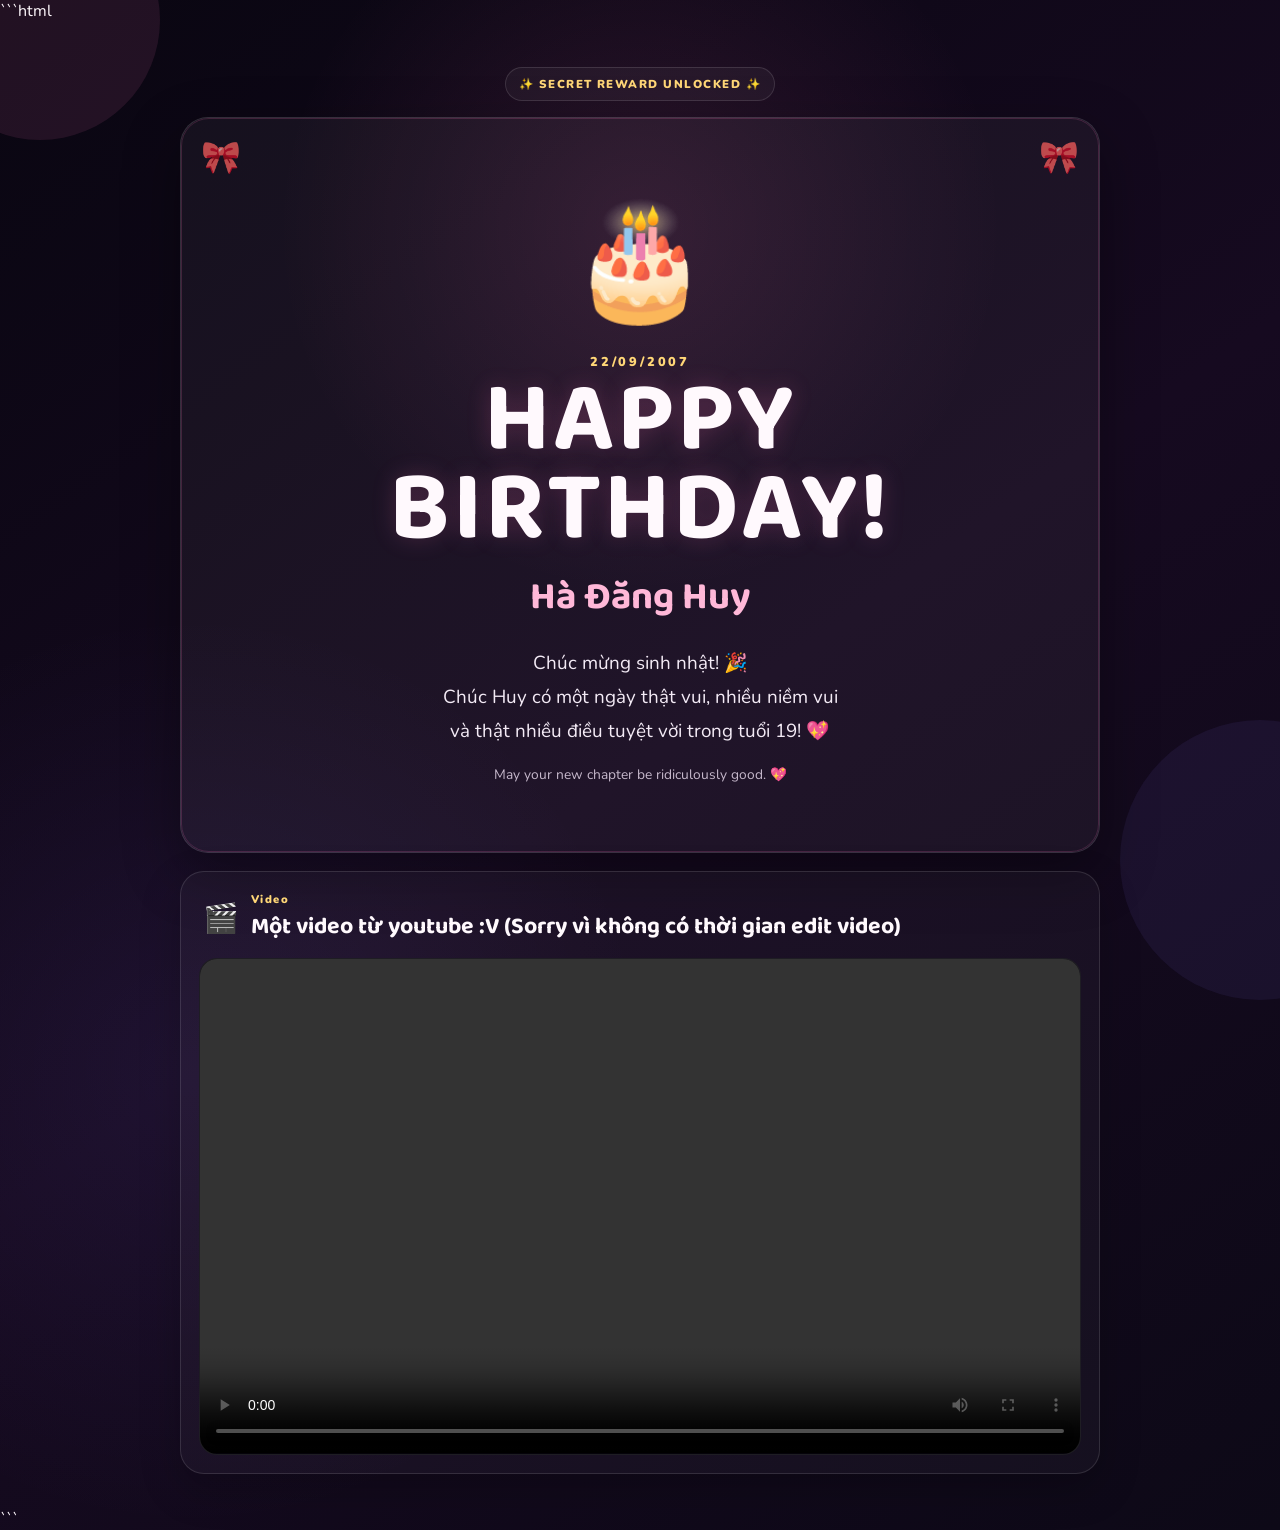
==== birthday.html @ 04f44979 "v1" ====
```html
<!doctype html>
<html lang="vi">
  <head>
    <meta charset="UTF-8" />
    <meta name="viewport" content="width=device-width, initial-scale=1.0" />

    <title>Birthday Celebration 🎂</title>
    <meta name="theme-color" content="#1e0b2d" />

    <link rel="preconnect" href="https://fonts.googleapis.com" />
    <link rel="preconnect" href="https://fonts.gstatic.com" crossorigin />
    <link
      href="https://fonts.googleapis.com/css2?family=Baloo+2:wght@500;600;700;800&family=Nunito:wght@400;600;700;800&display=swap"
      rel="stylesheet"
    />

    <link rel="stylesheet" href="birthday.css" />
  </head>

  <body>
    <div id="celebration" aria-hidden="true"></div>

    <div class="sky-glow glow-a"></div>
    <div class="sky-glow glow-b"></div>

    <main class="birthday-page">
      <div class="top-badge">✨ SECRET REWARD UNLOCKED ✨</div>

      <!-- =========================
         BIRTHDAY CARD
    ========================== -->

      <section class="birthday-card">
        <div class="ribbon ribbon-left">🎀</div>
        <div class="ribbon ribbon-right">🎀</div>

        <div class="cake">🎂</div>

        <p class="mini-title">22/09/2007</p>

        <h1>HAPPY BIRTHDAY!</h1>

        <div class="recipient" id="recipientName">Bạn thân</div>

        <div class="message" id="birthdayMessage"></div>

        <div class="wish-line">
          May your new chapter be ridiculously good. 💖
        </div>
      </section>

      <!-- =========================
         LOCAL VIDEO
    ========================== -->

      <section class="video-card">
        <div class="video-heading">
          <span>🎬</span>

          <div>
            <div class="video-kicker">Video</div>

            <h2>
              Một video từ youtube :V (Sorry vì không có thời gian edit video)
            </h2>
          </div>
        </div>

        <div class="video-frame-wrap">
          <video
            id="birthdayVideo"
            class="birthday-video"
            controls
            preload="metadata"
            playsinline
            poster=""
          >
            <source src="video.mp4" type="video/mp4" />

            Trình duyệt của bạn không hỗ trợ video.
          </video>
        </div>
      </section>
    </main>

    <script src="birthday.js"></script>
  </body>
</html>
```
---- birthday.css ----
:root {
  --bg: #0a0712;
  --pink: #ff72b6;
  --pink-2: #ffb8d8;
  --violet: #8c75ff;
  --gold: #ffd777;
  --text: #fff9fd;
  --muted: #c6b8cb;

  --line: rgba(255, 255, 255, 0.12);

  --shadow: 0 20px 55px rgba(0, 0, 0, 0.35);
}

/* =========================================
   RESET
========================================= */

* {
  box-sizing: border-box;
}

html,
body {
  margin: 0;
  min-height: 100%;
}

body {
  min-height: 100vh;

  overflow-x: hidden;

  color: var(--text);

  font-family: "Nunito", system-ui, sans-serif;

  background:
    radial-gradient(
      circle at 50% 15%,
      rgba(255, 114, 182, 0.12),
      transparent 25%
    ),
    radial-gradient(
      circle at 15% 70%,
      rgba(140, 117, 255, 0.08),
      transparent 30%
    ),
    linear-gradient(145deg, #090611, #160a20 50%, #0d0917);
}

/* =========================================
   PARTICLE CONTAINER
========================================= */

#celebration {
  position: fixed;

  inset: 0;

  pointer-events: none;

  overflow: hidden;

  z-index: 10;
}

/* =========================================
   CONFETTI
========================================= */

.confetti {
  position: absolute;

  top: -20px;

  width: 6px;
  height: 11px;

  border-radius: 2px;

  opacity: 0;

  animation: confettiFall var(--dur) linear var(--delay) forwards;

  will-change: transform, opacity;
}

/* =========================================
   FIREWORK
========================================= */

.firework {
  position: absolute;

  width: 4px;
  height: 4px;

  border-radius: 50%;

  background: white;

  animation: burst 1s ease-out forwards;

  will-change: transform, opacity;
}

.firework::before,
.firework::after {
  content: "";

  position: absolute;

  width: 4px;
  height: 4px;

  border-radius: 50%;

  box-shadow:
    0 -45px 0 #ff72b6,
    32px -32px 0 #ffd777,
    45px 0 0 #8c75ff,
    32px 32px 0 #ffb8d8,
    0 45px 0 #ff72b6,
    -32px 32px 0 #ffd777,
    -45px 0 0 #8c75ff,
    -32px -32px 0 #ffb8d8;
}

.firework::after {
  transform: rotate(22.5deg);
}

/* =========================================
   BACKGROUND GLOW
========================================= */

.sky-glow {
  position: fixed;

  z-index: -1;

  border-radius: 50%;

  pointer-events: none;
}

.glow-a {
  width: 240px;
  height: 240px;

  top: -100px;
  left: -80px;

  background: rgba(255, 114, 182, 0.1);
}

.glow-b {
  width: 280px;
  height: 280px;

  right: -120px;
  bottom: -100px;

  background: rgba(140, 117, 255, 0.08);
}

/* =========================================
   PAGE
========================================= */

.birthday-page {
  width: min(920px, calc(100% - 24px));

  margin: 0 auto;

  padding: 45px 0 34px;
}

/* =========================================
   TOP BADGE
========================================= */

.top-badge {
  width: fit-content;

  margin: 0 auto 16px;

  padding: 8px 13px;

  border-radius: 999px;

  border: 1px solid rgba(255, 255, 255, 0.12);

  background: rgba(255, 255, 255, 0.04);

  color: var(--gold);

  font-size: 0.72rem;

  font-weight: 900;

  letter-spacing: 0.13em;
}

/* =========================================
   BIRTHDAY CARD
========================================= */

.birthday-card {
  position: relative;

  overflow: hidden;

  text-align: center;

  padding: clamp(34px, 7vw, 68px) clamp(20px, 7vw, 72px);

  border: 1px solid var(--line);

  border-radius: 28px;

  background: rgba(255, 255, 255, 0.045);

  box-shadow: var(--shadow);

  animation: cardIn 0.65s cubic-bezier(0.16, 1, 0.3, 1) both;
}

/* =========================================
   CARD BORDER
========================================= */

.birthday-card::before {
  content: "";

  position: absolute;

  inset: 0;

  border-radius: inherit;

  border: 1px solid rgba(255, 114, 182, 0.18);

  pointer-events: none;
}

/* =========================================
   CAKE
========================================= */

.cake {
  font-size: clamp(4rem, 12vw, 7rem);

  animation: float 4s ease-in-out infinite;

  will-change: transform;
}

/* =========================================
   TITLE
========================================= */

.mini-title {
  margin: 14px 0 5px;

  color: var(--gold);

  font-size: 0.8rem;

  font-weight: 900;

  letter-spacing: 0.22em;
}

h1 {
  margin: 0;

  font-family: "Baloo 2", sans-serif;

  font-size: clamp(3rem, 9vw, 6.2rem);

  line-height: 0.9;

  letter-spacing: 0.03em;

  text-shadow: 0 0 25px rgba(255, 114, 182, 0.2);
}

/* =========================================
   RECIPIENT
========================================= */

.recipient {
  margin-top: 12px;

  color: var(--pink-2);

  font-family: "Baloo 2", sans-serif;

  font-size: clamp(1.6rem, 4vw, 2.4rem);

  font-weight: 700;
}

/* =========================================
   MESSAGE
========================================= */

.message {
  white-space: pre-line;

  width: min(680px, 100%);

  margin: 19px auto 0;

  color: #f3eaf5;

  font-size: clamp(1rem, 2.5vw, 1.18rem);

  line-height: 1.8;

  animation: revealText 0.8s 0.2s both;
}

.wish-line {
  margin-top: 17px;

  color: var(--muted);

  font-size: 0.86rem;
}

/* =========================================
   RIBBON
========================================= */

.ribbon {
  position: absolute;

  top: 18px;

  font-size: 2rem;

  opacity: 0.72;

  animation: sway 4s ease-in-out infinite;

  will-change: transform;
}

.ribbon-left {
  left: 20px;
}

.ribbon-right {
  right: 20px;

  animation-delay: 0.7s;
}

/* =========================================
   VIDEO CARD
========================================= */

.video-card {
  margin-top: 18px;

  padding: 18px;

  border: 1px solid var(--line);

  border-radius: 24px;

  background: rgba(255, 255, 255, 0.03);

  box-shadow: 0 15px 40px rgba(0, 0, 0, 0.22);

  animation: cardIn 0.7s 0.1s both;
}

/* =========================================
   VIDEO TITLE
========================================= */

.video-heading {
  display: flex;

  gap: 12px;

  align-items: center;

  margin: 2px 4px 13px;
}

.video-heading > span {
  font-size: 1.8rem;
}

.video-kicker {
  color: var(--gold);

  font-size: 0.7rem;

  font-weight: 900;

  letter-spacing: 0.13em;
}

.video-heading h2 {
  margin: 1px 0 0;

  font-family: "Baloo 2", sans-serif;

  font-size: 1.45rem;
}

/* =========================================
   VIDEO
========================================= */

.video-frame-wrap {
  position: relative;

  width: 100%;

  aspect-ratio: 16 / 9;

  overflow: hidden;

  border-radius: 18px;

  border: 1px solid rgba(255, 255, 255, 0.1);

  background: #05030a;
}

.birthday-video {
  display: block;

  width: 100%;

  height: 100%;

  object-fit: contain;

  border: 0;
}

/* =========================================
   FOOTER
========================================= */

footer {
  text-align: center;

  margin-top: 18px;

  color: rgba(255, 255, 255, 0.45);

  font-size: 0.76rem;
}

/* =========================================
   ANIMATIONS
========================================= */

@keyframes cardIn {
  from {
    opacity: 0;

    transform: translateY(18px);
  }

  to {
    opacity: 1;

    transform: translateY(0);
  }
}

@keyframes revealText {
  from {
    opacity: 0;

    transform: translateY(6px);
  }

  to {
    opacity: 1;

    transform: translateY(0);
  }
}

@keyframes float {
  0%,
  100% {
    transform: translateY(0) rotate(-2deg);
  }

  50% {
    transform: translateY(-7px) rotate(2deg);
  }
}

@keyframes sway {
  0%,
  100% {
    transform: rotate(-5deg);
  }

  50% {
    transform: rotate(5deg);
  }
}

@keyframes confettiFall {
  0% {
    opacity: 0;

    transform: translate3d(0, -20px, 0) rotate(0deg);
  }

  10% {
    opacity: 1;
  }

  100% {
    opacity: 1;

    transform: translate3d(var(--dx), 110vh, 0) rotate(var(--rot));
  }
}

@keyframes burst {
  0% {
    opacity: 1;

    transform: scale(0.3);
  }

  60% {
    opacity: 0.9;

    transform: scale(1.3);
  }

  100% {
    opacity: 0;

    transform: scale(1.7);
  }
}

/* =========================================
   MOBILE
========================================= */

@media (max-width: 620px) {
  .birthday-page {
    padding-top: 26px;
  }

  .birthday-card {
    border-radius: 23px;
  }

  .ribbon {
    font-size: 1.5rem;
  }

  .video-card {
    border-radius: 20px;

    padding: 12px;
  }
}

/* =========================================
   REDUCED MOTION
========================================= */

@media (prefers-reduced-motion: reduce) {
  *,
  *::before,
  *::after {
    animation: none !important;

    transition: none !important;
  }
}
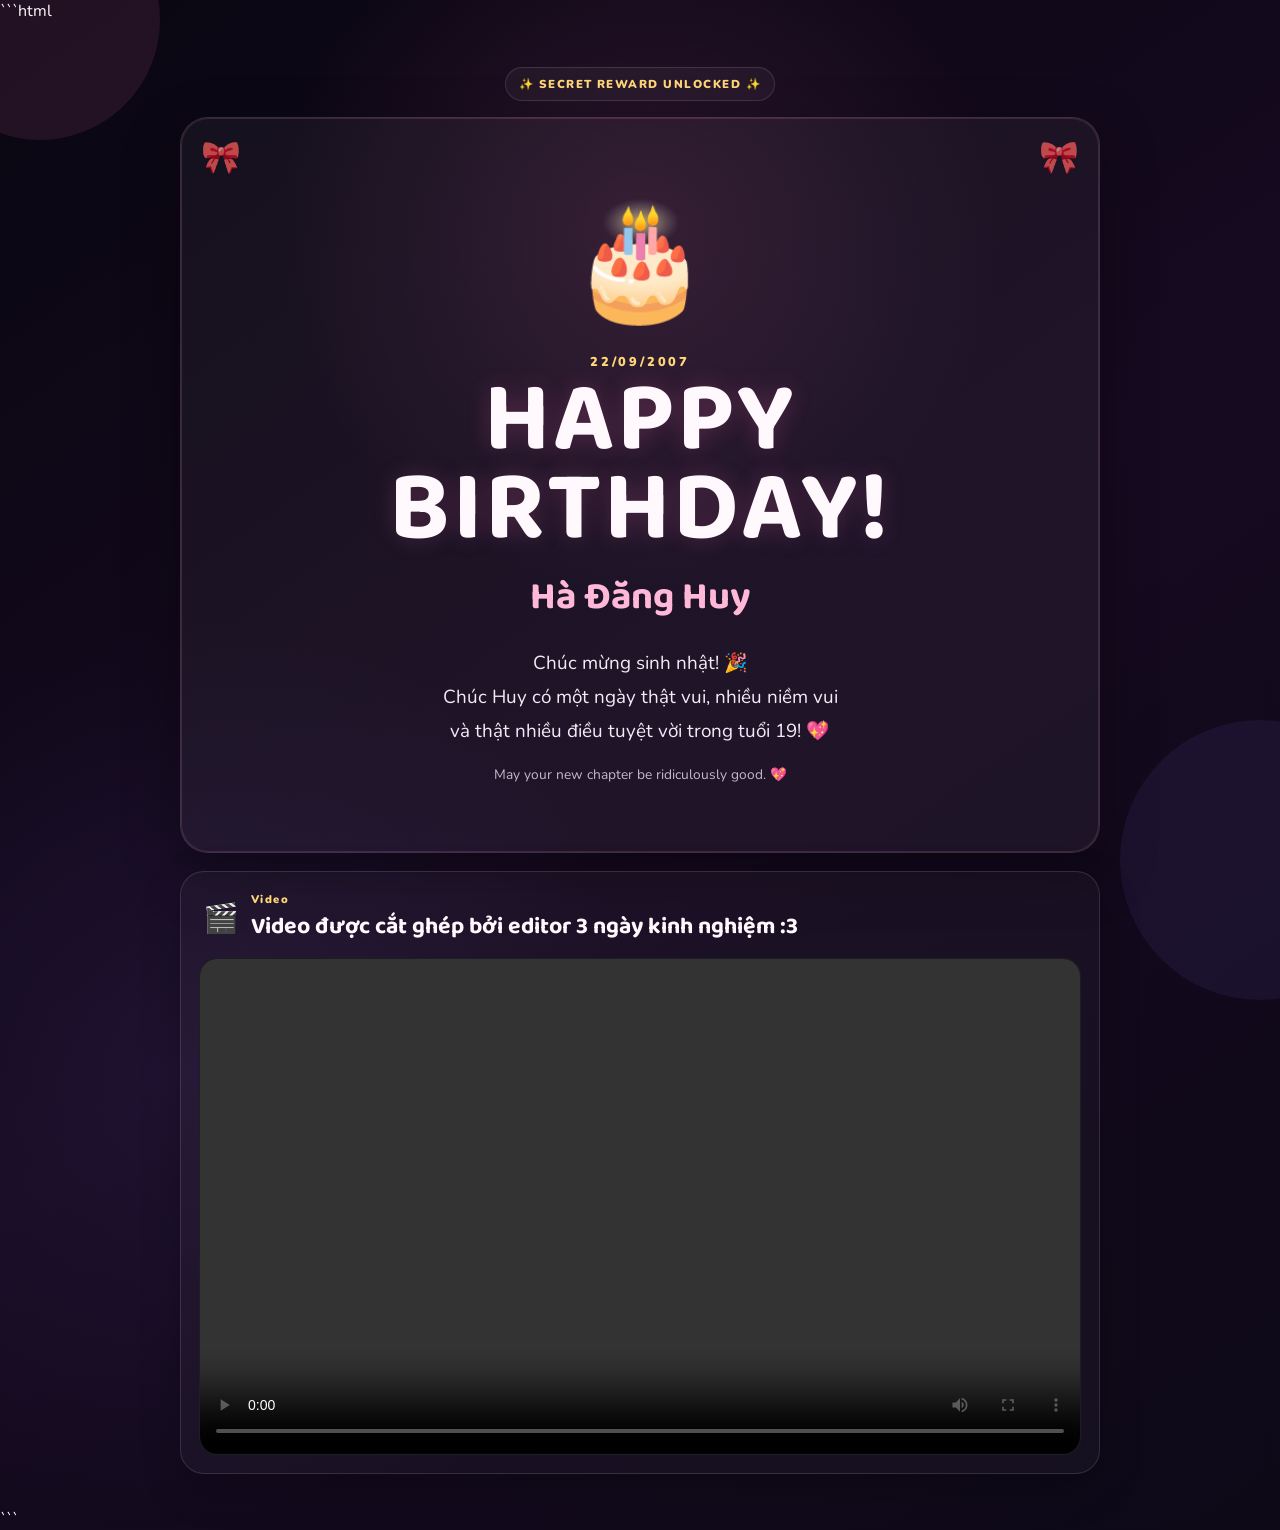
==== commit f917bf05: "v5" ====
--- a/birthday.html
+++ b/birthday.html
@@ -61,9 +61,7 @@
           <div>
             <div class="video-kicker">Video</div>
 
-            <h2>
-              Một video từ youtube :V (Sorry vì không có thời gian edit video)
-            </h2>
+            <h2>Video được cắt ghép bởi editor 3 ngày kinh nghiệm :3</h2>
           </div>
         </div>
 
@@ -76,7 +74,7 @@
             playsinline
             poster=""
           >
-            <source src="video.mp4" type="video/mp4" />
+            <source src="video1.mp4" type="video/mp4" />
 
             Trình duyệt của bạn không hỗ trợ video.
           </video>
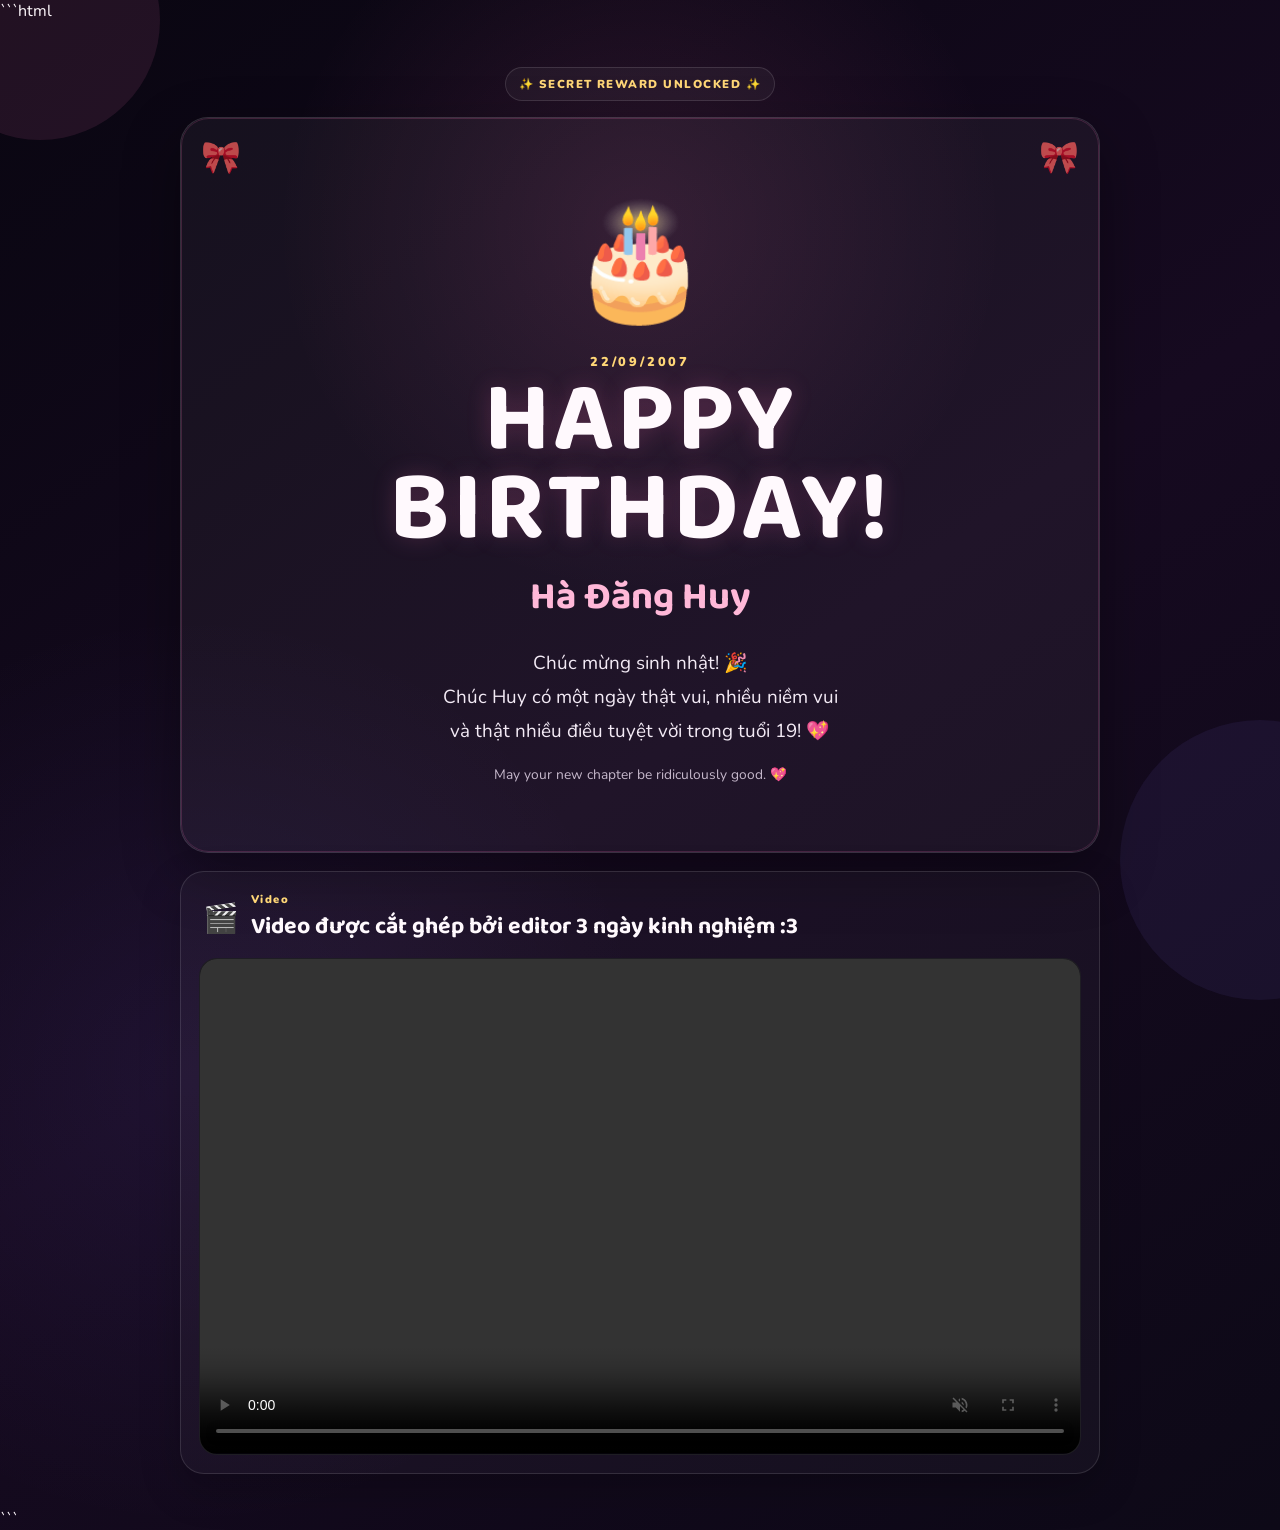
==== commit 62c5b331: "V6" ====
--- a/birthday.html
+++ b/birthday.html
@@ -70,12 +70,12 @@
             id="birthdayVideo"
             class="birthday-video"
             controls
+            muted
+            playsinline
             preload="metadata"
-            playsinline
-            poster=""
           >
-            <source src="video1.mp4" type="video/mp4" />
-
+            <source src="./video1.mp4" type="video/mp4" />
+            <source src="./video1.webm" type="video/webm" />
             Trình duyệt của bạn không hỗ trợ video.
           </video>
         </div>
